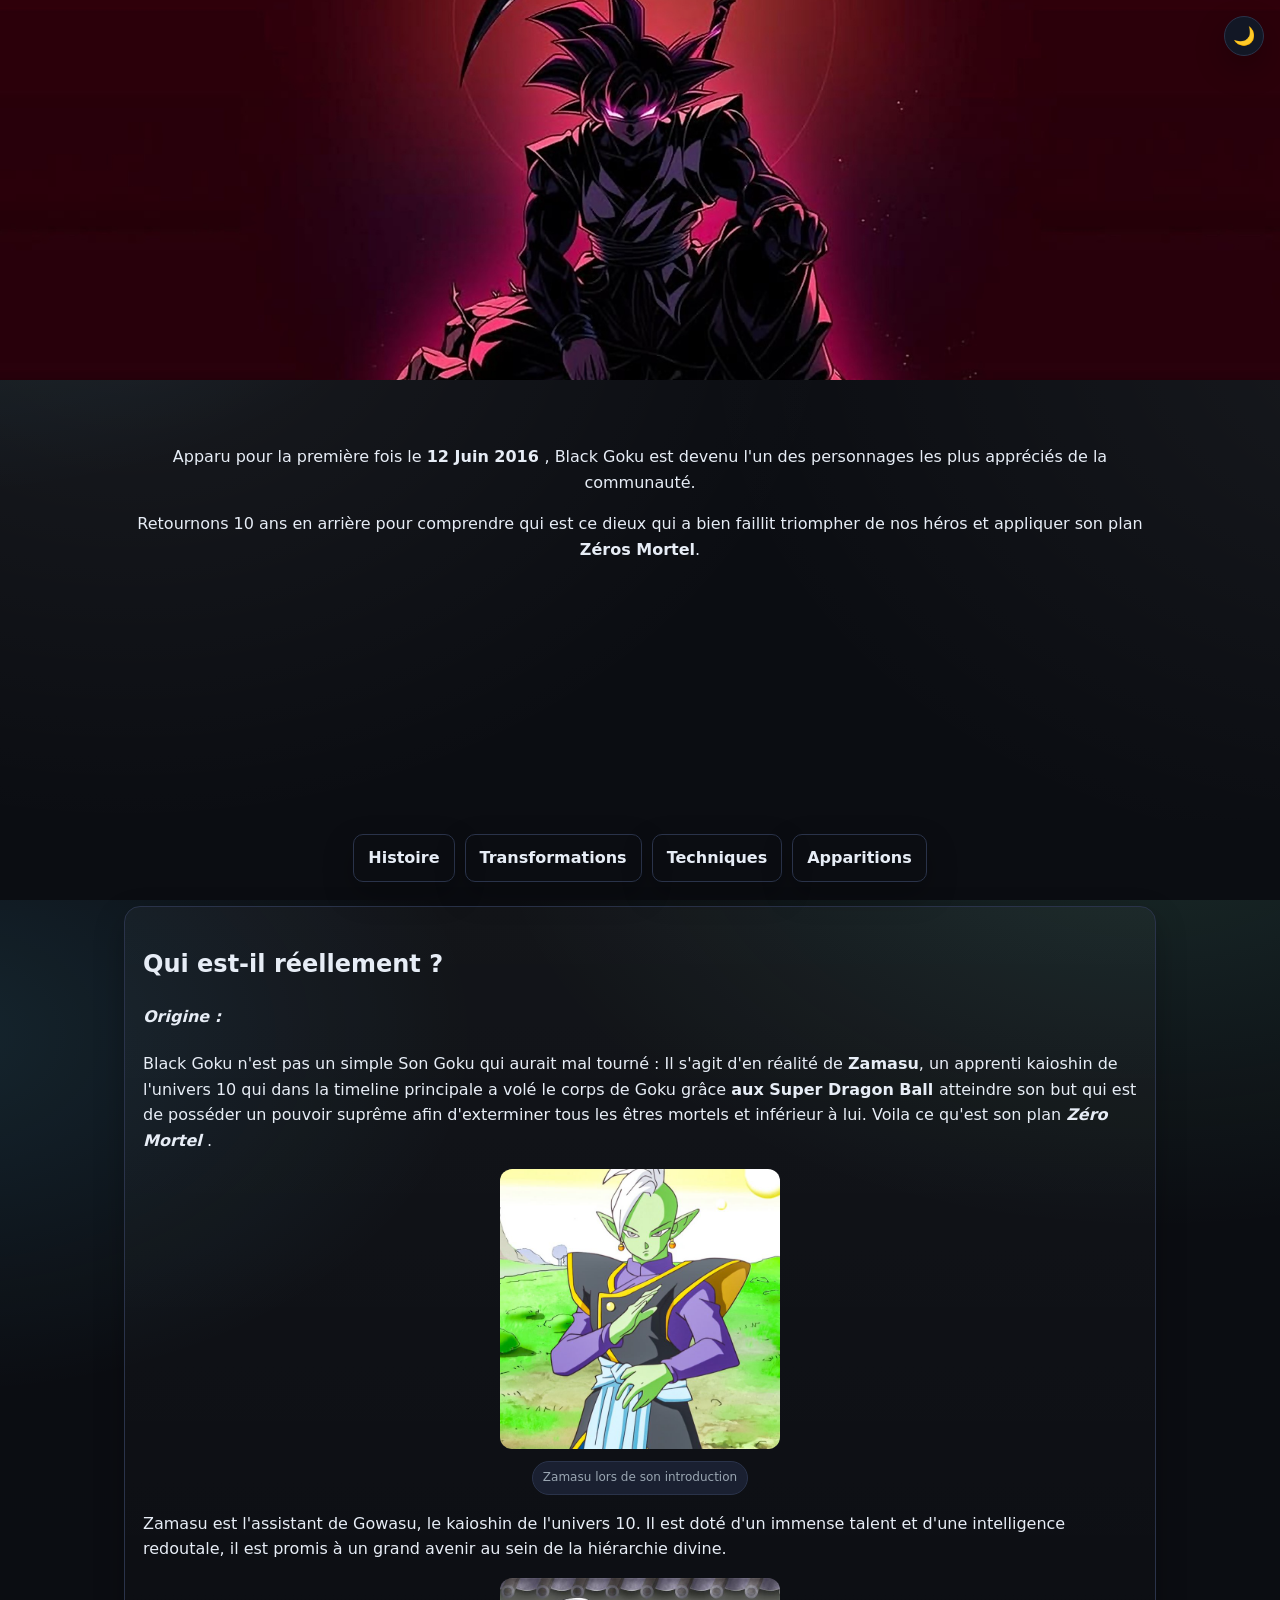
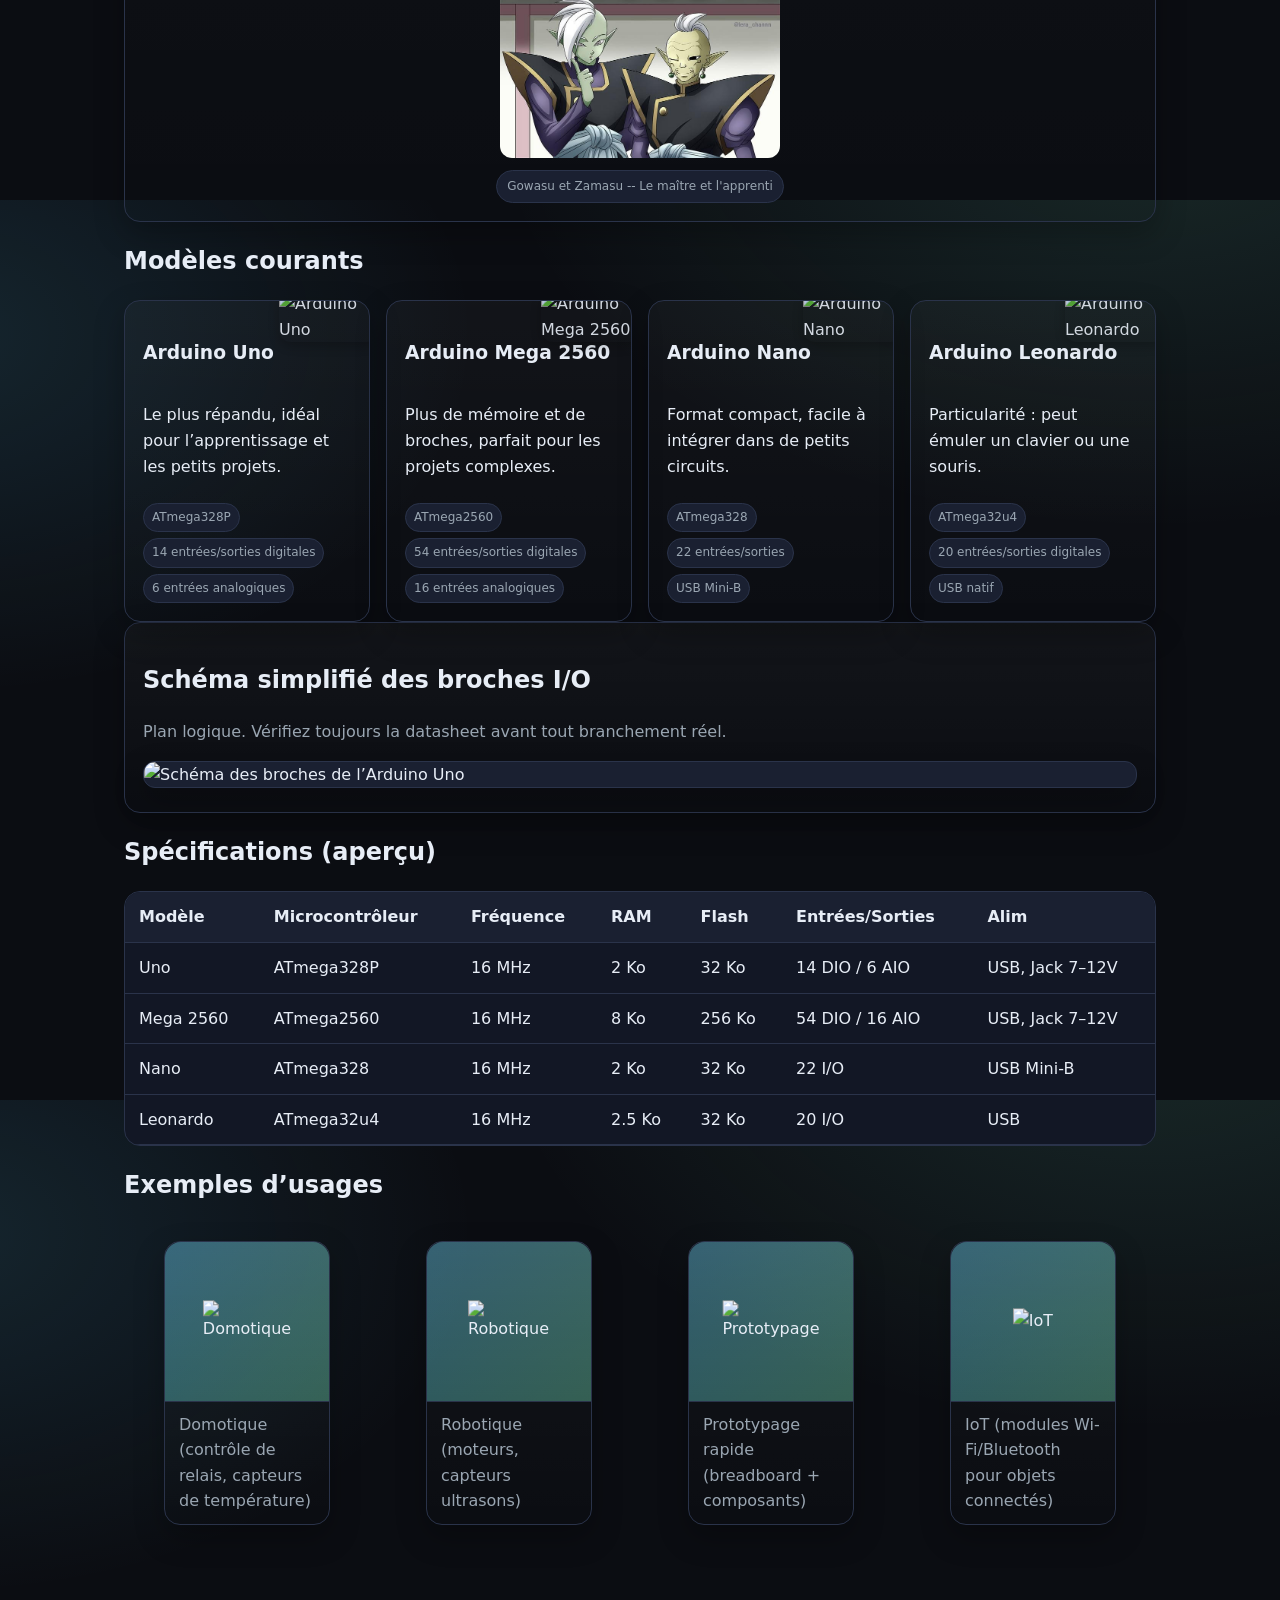
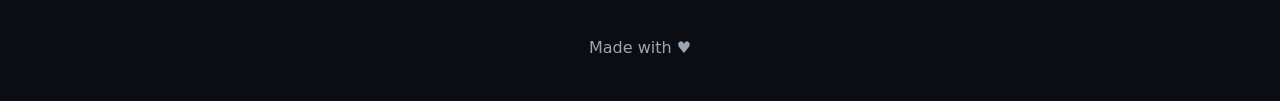
==== Black Goku.html @ c3474111 "envoie document" ====
<!doctype html>
<html lang="fr">
<head>
  <meta charset="utf-8" />
  <meta name="viewport" content="width=device-width, initial-scale=1" />
  <meta name="description" content="Présentation moderne de l’Arduino : modèles, spécifications, entrées/sorties, usages et ressources.">
  
  <link rel="stylesheet" href="style.css">
  <script src="script.js" defer></script>



 <title>Black Goku -- Présentation et Histoire</title>
 </head>
 <body>
  
     <div class="banniere">
 <img src="img/bannière.jpg" alt="Bannière">
 <button id="themeToggle" aria-label="Changer de thème">🌙</button>
     </div>


 <header class="hero">
     <div class="hero__bg" aria-hidden="true"></div>


     <div class="container hero__content">
   <p>Apparu pour la première fois le <strong> 12 Juin 2016 </strong>, Black Goku est devenu l'un des personnages les plus appréciés de la communauté.</p>
   <p>Retournons 10 ans en arrière pour comprendre qui est ce dieux qui a bien faillit triompher de nos héros et appliquer son plan <strong> Zéros Mortel</strong>.</p>
     </div>

</header>
      <nav class="hero__cta">
        <a href="#histoire" class="btn btn--ghost">Histoire</a>
        <a href="#transformation" class="btn btn--ghost">Transformations</a>
        <a href="#techniques" class="btn btn--ghost">Techniques</a>
        <a href="#aparition" class="btn btn--ghost">Apparitions</a>
      </nav>
     </div>
  </header>



  <main class="container">
   <section class="intro card" id="histoire">
   <h2>Qui est-il réellement ?</h2>
   <h4><em> Origine : </em></h4>

       <p>
       Black Goku n'est pas un simple Son Goku qui aurait mal tourné : Il s'agit d'en réalité de <strong>Zamasu</strong>, 
       un apprenti kaioshin de l'univers 10 qui dans la timeline principale a volé le corps de Goku grâce  <strong>aux Super Dragon Ball </strong> atteindre son but qui est de posséder un pouvoir suprême afin d'exterminer tous les êtres mortels et inférieur à lui. Voila ce qu'est son plan <strong><em>Zéro Mortel</em></strong> .
       </p>

   <img src="img/zamasu.jpg" alt="Zamasu" class="zamasu-img">
   <ul class="pill-list">
       <li>Zamasu lors de son introduction</li>
   </ul>

       <p> 
        Zamasu est l'assistant de Gowasu, le kaioshin de l'univers 10. Il est doté d'un immense talent et d'une intelligence redoutale,
        il est promis à un grand avenir au sein de la hiérarchie divine. 
       </p>
   <img src="img/gowasu et zamasu.jpg" alt="Gowasu et Zamasu" class="gowasu et zamasu-img">
   <ul class="pill-list">    
       <li> Gowasu et Zamasu -- Le maître et l'apprenti</li>
    </section>









    <section id="modeles">
      <h2>Modèles courants</h2>
      <div class="grid cards">
        <article class="card">
          <div class="card__img"><img src="img/uno.png" alt="Arduino Uno"></div>
          <h3>Arduino Uno</h3>
          <p>Le plus répandu, idéal pour l’apprentissage et les petits projets.</p>
          <ul class="spec-tags">
            <li>ATmega328P</li><li>14 entrées/sorties digitales</li><li>6 entrées analogiques</li>
          </ul>
        </article>

        <article class="card">
          <div class="card__img"><img src="img/mega.png" alt="Arduino Mega 2560"></div>
          <h3>Arduino Mega 2560</h3>
          <p>Plus de mémoire et de broches, parfait pour les projets complexes.</p>
          <ul class="spec-tags">
            <li>ATmega2560</li><li>54 entrées/sorties digitales</li><li>16 entrées analogiques</li>
          </ul>
        </article>

        <article class="card">
          <div class="card__img"><img src="img/nano.png" alt="Arduino Nano"></div>
          <h3>Arduino Nano</h3>
          <p>Format compact, facile à intégrer dans de petits circuits.</p>
          <ul class="spec-tags">
            <li>ATmega328</li><li>22 entrées/sorties</li><li>USB Mini-B</li>
          </ul>
        </article>

        <article class="card">
          <div class="card__img"><img src="img/leonardo.png" alt="Arduino Leonardo"></div>
          <h3>Arduino Leonardo</h3>
          <p>Particularité : peut émuler un clavier ou une souris.</p>
          <ul class="spec-tags">
            <li>ATmega32u4</li><li>20 entrées/sorties digitales</li><li>USB natif</li>
          </ul>
        </article>
      </div>
    </section>

    <section id="io" class="card">
      <h2>Schéma simplifié des broches I/O</h2>
      <p class="muted">Plan logique. Vérifiez toujours la datasheet avant tout branchement réel.</p>
      <figure class="gpio-figure">
        <img src="img/arduino-uno-pinout.png" alt="Schéma des broches de l’Arduino Uno" class="gpio-img">
      </figure>
    </section>

    <section id="specs">
      <h2>Spécifications (aperçu)</h2>
      <div class="table-scroll">
        <table class="spec-table">
          <thead>
            <tr>
              <th>Modèle</th><th>Microcontrôleur</th><th>Fréquence</th><th>RAM</th><th>Flash</th><th>Entrées/Sorties</th><th>Alim</th>
            </tr>
          </thead>
          <tbody>
            <tr>
              <td>Uno</td><td>ATmega328P</td><td>16 MHz</td><td>2 Ko</td><td>32 Ko</td><td>14 DIO / 6 AIO</td><td>USB, Jack 7–12V</td>
            </tr>
            <tr>
              <td>Mega 2560</td><td>ATmega2560</td><td>16 MHz</td><td>8 Ko</td><td>256 Ko</td><td>54 DIO / 16 AIO</td><td>USB, Jack 7–12V</td>
            </tr>
            <tr>
              <td>Nano</td><td>ATmega328</td><td>16 MHz</td><td>2 Ko</td><td>32 Ko</td><td>22 I/O</td><td>USB Mini-B</td>
            </tr>
            <tr>
              <td>Leonardo</td><td>ATmega32u4</td><td>16 MHz</td><td>2.5 Ko</td><td>32 Ko</td><td>20 I/O</td><td>USB</td>
            </tr>
          </tbody>
        </table>
      </div>
    </section>

    <section id="gallery">
      <h2>Exemples d’usages</h2>
      <div class="grid gallery">
        <figure class="card media">
          <div class="media__ph"><img src="img/domotique.png" alt="Domotique" class="media__overlay"></div>
          <figcaption>Domotique (contrôle de relais, capteurs de température)</figcaption>
        </figure>
        <figure class="card media">
          <div class="media__ph"><img src="img/robot.png" alt="Robotique" class="media__overlay"></div>
          <figcaption>Robotique (moteurs, capteurs ultrasons)</figcaption>
        </figure>
        <figure class="card media">
          <div class="media__ph"><img src="img/prototypage.png" alt="Prototypage" class="media__overlay"></div>
          <figcaption>Prototypage rapide (breadboard + composants)</figcaption>
        </figure>
        <figure class="card media">
          <div class="media__ph"><img src="img/iot.png" alt="IoT" class="media__overlay"></div>
          <figcaption>IoT (modules Wi-Fi/Bluetooth pour objets connectés)</figcaption>
        </figure>
      </div>
    </section>
  </main>

  <button id="backToTop" aria-label="Revenir en haut" title="Retour en haut">▲</button>

  <footer class="site-footer">
    <div class="container"><p>Made with ♥</p></div>
  </footer>
</body>
</html>
---- style.css ----
/* ===================== THEME & TOKENS ===================== */
:root[data-theme="dark"], 
:root:not([data-theme]){
    --bg:#0b0d12;
     --text:#e7edf6; 
     --muted:#9aa6b2;
    --brand:#5dd3ff; 
    --accent:#7cf3c6;
    --panel:#121725; 
    --panel-2:#1a2031; 
    --line:#2a334a;
    --radius:16px;
     --shadow:0 12px 30px rgba(0,0,0,.25);
    --ring: rgba(128,255,234,.35);
  }


  :root[data-theme="light"]{
    --bg:#f6f7fb;
     --text:#0f172a; 
     --muted:#5b6676;
    --brand:#2563eb;
    --accent:#22c55e;
    --panel:#ffffff; 
    --panel-2:#f3f5f9;
     --line:#e5e7eb;
    --shadow:0 12px 24px rgba(0,0,0,.08);
    --ring: rgba(37,99,235,.18);
  }
  

  *{ box-sizing:border-box }
  html,body{ height:100% }
  body{
    margin:0;
    font:16px/1.6 system-ui,-apple-system,Segoe UI,Roboto,Ubuntu,sans-serif;
    color:var(--text);
    background:
      radial-gradient(1100px 700px at 90% -10%, rgba(125,242,203,.12), transparent 60%),
      radial-gradient(900px 600px at -5% 15%, rgba(93,211,255,.12), transparent 60%),
      var(--bg);
  }

  .container{ max-width:1080px; margin-inline:auto; padding:24px }
  


  /* ===================== BANNIERE ===================== */
  .banniere{
    position:relative;
    width:100%;
    height:380px;
    overflow:hidden;
  }
  .banniere img{
    width:100%;
    height:100%;
    object-fit:cover;
    object-position:center 30%;
  }


  /* ===================== HERO ===================== */
  .hero{
    position:relative; overflow:hidden; min-height:440px;
    display:grid;
    align-content:start;
    justify-content:center;
    text-align:center;
    padding-top:24px;
  }


  .hero__bg{ position:absolute; inset:0;
    background:
      radial-gradient(1200px 900px at 10% -20%, rgba(255,255,255,.06), transparent 60%),
      radial-gradient(1200px 900px at 110% -10%, rgba(255,255,255,.05), transparent 60%);
    pointer-events:none;
  }


  .hero__content{ position:relative; z-index:2 }

  .hero__badge{
    display:inline-block; 
    background:linear-gradient(90deg, var(--brand), var(--accent));
    color:#001018; 
    padding:4px 10px; 
    border-radius:999px; 
    font-size:12px; 
    font-weight:800; 
    letter-spacing:.3px;
  }


  .hero__title{ font-size:clamp(28px, 5vw, 56px); margin:.4rem 0 }
  .hero__subtitle{ max-width:62ch; margin-inline:auto; color:var(--muted) }
  .hero__cta{ display:flex; gap:10px; justify-content:center; margin-top:14px; flex-wrap:wrap }
  
  .btn{
     display:inline-flex;
     align-items:center; 
     gap:8px;
     padding:10px 14px; 
     border-radius:10px; 
     text-decoration:none;
     background:linear-gradient(180deg, var(--brand), var(--accent)); color:#001018; font-weight:700; box-shadow:var(--shadow);
  }


  .btn--ghost{ background:transparent; color:var(--text); border:1px solid var(--line) }
  .btn:hover{ transform:scale(1.05); transition:transform .15s ease }
  

  /* Bouton bascule thème */
  #themeToggle{
     position:absolute;
     top:16px; 
     right:16px; 
     width:40px; 
     height:40px;
     border-radius:50%; 
     border:1px solid var(--line);
     background:var(--panel);
     color:var(--text);
     font-size:18px; 
     cursor:pointer; 
     box-shadow:var(--shadow);
     display:grid;
     place-items:center; 
     transition:transform .2s ease;
     z-index:10000;
  }
  #themeToggle:hover{ transform:scale(1.1) }
  



  /* ===================== PANELS & CARDS ===================== */
  .card{
     background:linear-gradient(180deg, rgba(255,255,255,.03), rgba(255,255,255,0));
     border:1px solid var(--line); 
     border-radius:var(--radius); 
     padding:18px;
     box-shadow:var(--shadow);
  }


  .pill-list{
    display:flex;
    gap:8px;
    flex-wrap:wrap;
    justify-content:center;
    margin:10px 0 0;
    padding:0;
  }


  .pill-list li{
    list-style:none; 
    padding:6px 10px; 
    border-radius:999px; 
    font-size:12px;
    background:var(--panel-2);
    border:1px solid var(--line);
    color:var(--muted)
  }


  /* Image illustrative dans une section card (ex: Zamasu) */
  .zamasu-img{
    display:block;
    max-width:280px;
    width:100%;
    margin:12px auto;
    border-radius:12px;
  }
  

  /* Grille des cartes “Modèles” */
  .grid{
     display:grid;
     gap:16px; 
     margin-top:12px; 
     grid-template-columns:repeat(auto-fill,minmax(240px,1fr));
    align-items:stretch 
    }



  .cards .card{
   position:relative; 
   overflow:hidden; 
   display:flex; 
   flex-direction:column; 
   height:100%
  }


  /* image décorative asymétrique en haut à droite */
  .card__img{
     position:absolute;
     top:-10px;
     right:-10px; 
     width:100px; 
     height:auto;
     opacity:.9 
  }



  .card__img img{ 
     width:100%;
     height:auto; 
     border-radius:12px; 
     box-shadow:0 4px 12px rgba(0,0,0,.25)
     }
  


  .spec-tags{ 
   display:flex; 
   gap:6px; 
   flex-wrap:wrap; 
   padding:0;    
   margin:8px 0 0   
    }



  .spec-tags li{
   list-style:none; 
   font-size:12px;
   padding:4px 8px;   
   border-radius:999px;
   background:var(--panel-2);
   border:1px solid var(--line); 
   color:var(--muted)
  }
  




  /* ===================== IO / PINOUT IMAGE ===================== */
  /* Nouvelles classes pour Arduino, tout en gardant la compatibilité avec les anciennes .gpio-* */
  .io-figure, .gpio-figure{ margin:10px 0 6px }
  .io-img, .gpio-img{
    display:block;
    width:100%; 
    height:auto;
    border-radius:12px; 
    border:1px solid var(--line); 
    background:var(--panel-2); 
    box-shadow:var(--shadow);
  }
  



  /* ===================== TABLEAU SPECS ===================== */
  .table-scroll{ 
   overflow:auto;
   border:1px solid var(--line); 
   border-radius:var(--radius); 
   background:var(--panel)
  }


  .spec-table{   
   border-collapse:collapse; 
   width:100%; 
   min-width:720px 
  }


  .spec-table th, .spec-table td{ 
   padding:12px 14px; 
   border-bottom:1px solid var(--line) 
  }


  .spec-table thead th{ 
   position:sticky; 
   top:0; 
   backdrop-filter:blur(6px); 
   background:var(--panel-2); 
   text-align:left 
  
  }
  .muted{ color:var(--muted) }
  



  /* ===================== GALLERY (dégradé + PNG en surcouche) ===================== */
  .gallery{
   grid-template-columns:repeat(auto-fill, minmax(220px,1fr)) 
  }


  .media{ 
   padding:0 
  }


  .media__ph{
   position:relative; 
   height:160px;
   border-radius:var(--radius) var(--radius) 0 0; 
   border-bottom:1px solid var(--line);
   background:
      linear-gradient(135deg, rgba(93,211,255,.35), rgba(124,243,198,.35)),
      linear-gradient(180deg, rgba(255,255,255,.06), rgba(255,255,255,0));
   background-size:cover; 
   background-position:center;
  }


  .media__overlay{
   position:absolute; 
   top:50%; left:50%; 
   transform:translate(-50%,-50%);
   max-width:80%; max-height:80%; 
   object-fit:contain;
  }


  .media figcaption{ 
   padding:10px 14px; 
   color:var(--muted) 
  }
  




  /* ===================== BACK TO TOP ===================== */
  #backToTop{
   position:fixed; 
   right:16px; 
   bottom:16px; 
   width:44px; 
   height:44px;
   display:grid; 
   place-items:center;
   border-radius:999px; 
   border:1px solid var(--line);
   background:var(--panel); 
   color:var(--text); 
   font-weight:800; 
   cursor:pointer;
   box-shadow:var(--shadow); 
   z-index:9999;
   opacity:0; 
   pointer-events:none; 
   transform:translateY(8px);
   transition:opacity .2s ease, transform .2s ease;
  }



  #backToTop.is-visible{ 
   opacity:1; 
   pointer-events:auto; 
   transform:translateY(0) 
  }
  




  /* ===================== TROMBINOSCOPE (si utilisé sur le même site) ===================== */

  .grid.trombi{ 
   grid-template-columns:repeat(auto-fill,minmax(240px,1fr)); 
   gap:14px; align-items:stretch; 
   grid-auto-rows:1fr
   }


  .trombi .card{ 
   display:flex; 
   flex-direction:column; 
   height:100% 
  }


  .trombi .card-head{ 
   display:flex; 
   gap:12px; 
   align-items:center; 
   padding:14px; 
   border-bottom:1px solid rgba(255,255,255,.06); 
   background:linear-gradient(180deg, rgba(255,255,255,.03), transparent) 
  }


  .trombi .avatar{
   --size:64px; 
   flex:0 0 var(--size); 
   width:var(--size);
   height:var(--size);
   display:grid; 
   place-items:center; 
   border-radius:50%; 
   background:linear-gradient(135deg, var(--brand), var(--accent)); 
   color:#001018;
   font-weight:900; 
   letter-spacing:.5px; 
   font-size:22px; 
   border:2px solid rgba(255,255,255,.35); 
   overflow:hidden;
  }

  
  .trombi .avatar img{ 
   width:100%; 
   height:100%; 
   object-fit:cover; 
   display:block 
  }


  .trombi .card h3{ 
   margin:0; 
   font-size:18px 
  }
  


  /* rôle clampé à 2 lignes */
  .trombi .role{
   font-size:12px; 
   color:var(--muted); 
   line-height:1.4;
   display:-webkit-box; 
   --webkit-line-clamp:2; 
   -webkit-box-orient:vertical; 
   overflow:hidden;
   min-height:calc(1em * 1.4 * 2);
  }


  /* tags limités à 2 rangées */
  .trombi .tags{
   display:flex; 
   flex-wrap:wrap; 
   gap:6px; 
   padding:12px 14px;
   --row-h:26px; 
   max-height:calc(var(--row-h)*2 + 6px); 
   overflow:hidden;
  }


  .trombi .tag{
   font-size:12px; 
   line-height:1; 
   padding:4px 8px; 
   border-radius:999px;
   background:var(--panel-2); 
   border:1px solid rgba(255,255,255,.06); 
   color:var(--muted);
  }



  /* bio clampée + occupe l'espace restant */
  .trombi .bio{
   font-size:.9rem; 
   color:var(--muted); 
   margin:8px 14px; 
   line-height:1.4;
   flex-grow:1; 
   display:-webkit-box; 
   --webkit-line-clamp:4; 
   -webkit-box-orient:vertical; 
   overflow:hidden;
  }


  /* footer aligné bas + 2 lignes de boutons */
  .trombi .card-footer{ 
   margin-top:auto; 
   display:flex; 
   flex-direction:column; 
   gap:8px; 
   padding:12px 14px 14px 
  }


  .trombi .btn-row{ 
   display:flex; 
   flex-wrap:wrap; 
   gap:8px 
  }


  .trombi .btn-row.space-between{ 
   justify-content:space-between 
  }


  .trombi .btn-row.center{ 
   justify-content:center 
  }


  .trombi .btn{
   display:inline-flex; 
   align-items:center; 
   gap:8px; 
   padding:8px 12px; 
   font-size:13px; 
   border-radius:10px; 
   text-decoration:none;
   border:1px solid rgba(255,255,255,.08); 
   background:linear-gradient(180deg, rgba(255,255,255,.06), rgba(255,255,255,.01)); 
   color:var(--text);
   flex-shrink:0; 
   white-space:nowrap;
  }


  .trombi .btn:hover{ 
   outline:2px solid var(--ring)
   }
  

  /* ===================== FOOTER ===================== */
  .site-footer{ 
   margin:30px 0 10px; 
   color:var(--muted); 
   text-align:center
   }
  
  
  /* ===================== RESPONSIVE ===================== */
  @media (max-width:640px){
    .hero__bg{ opacity:.6 }
  }
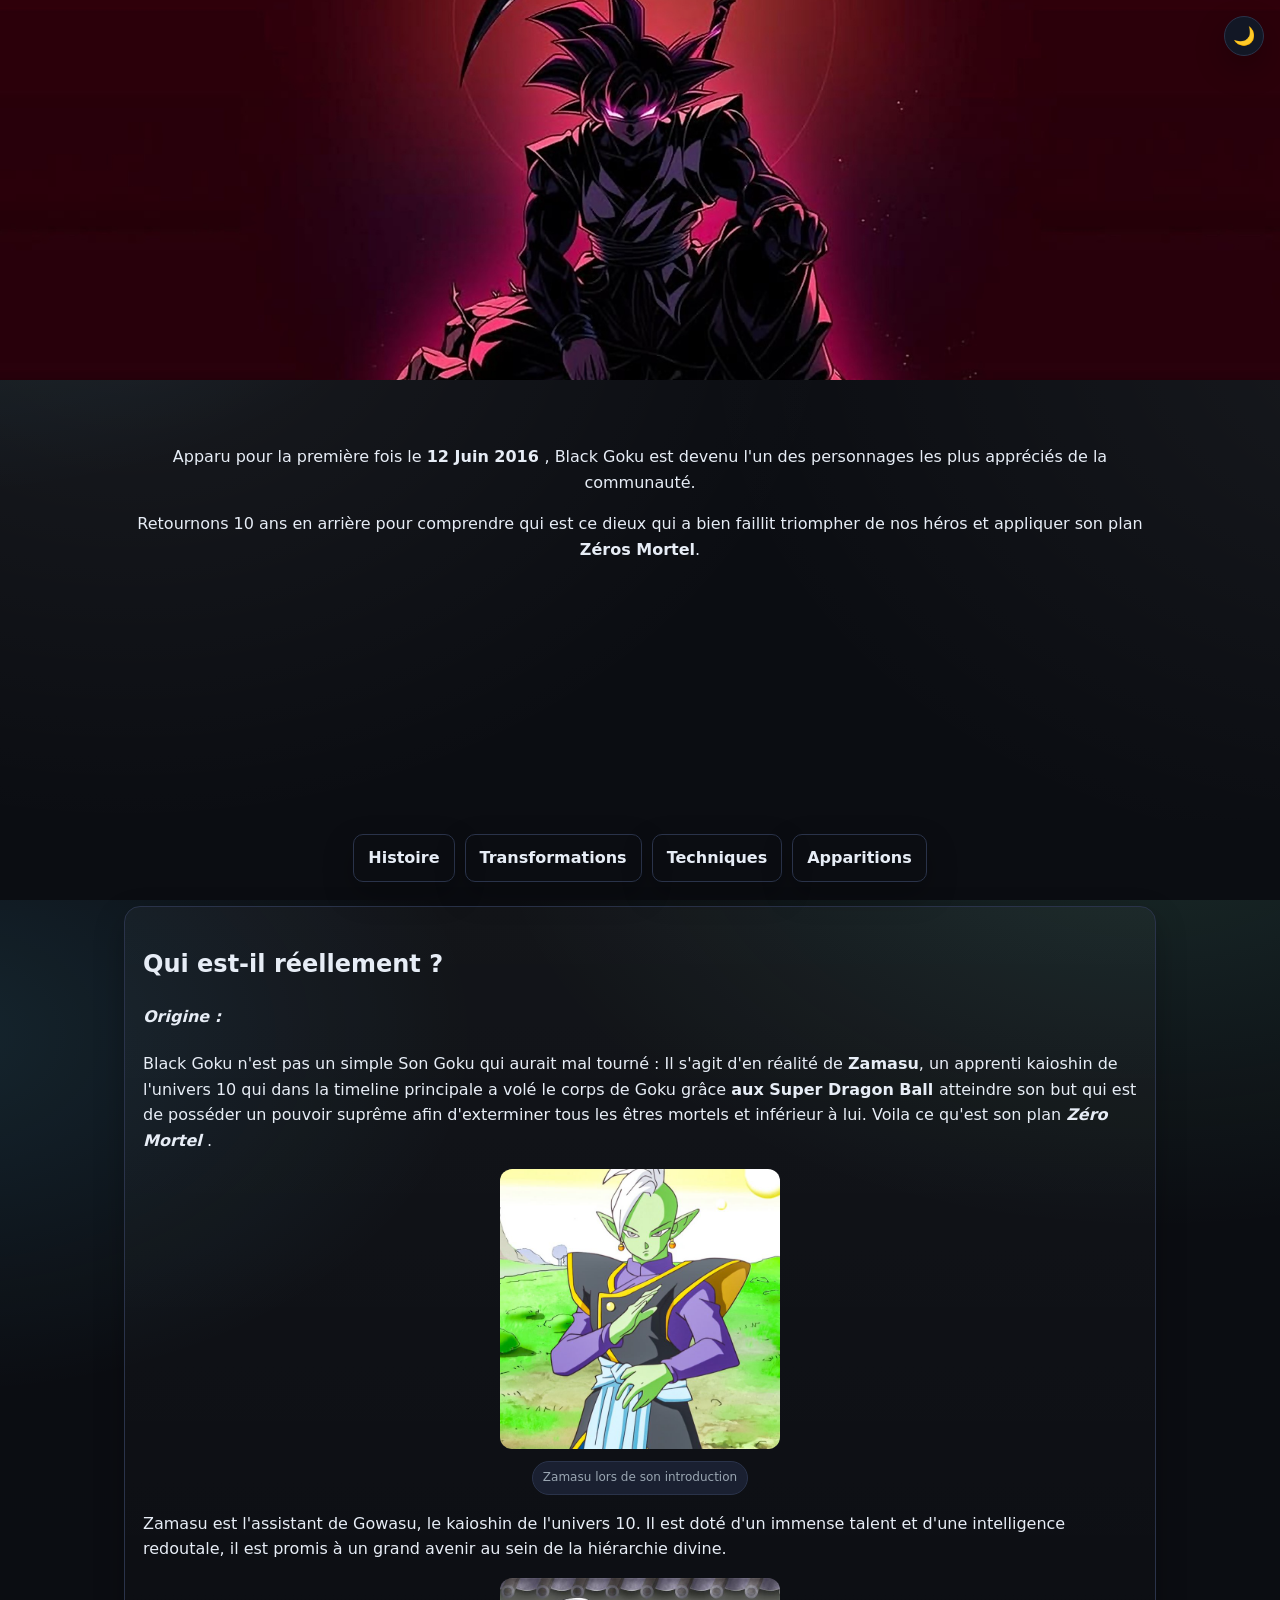
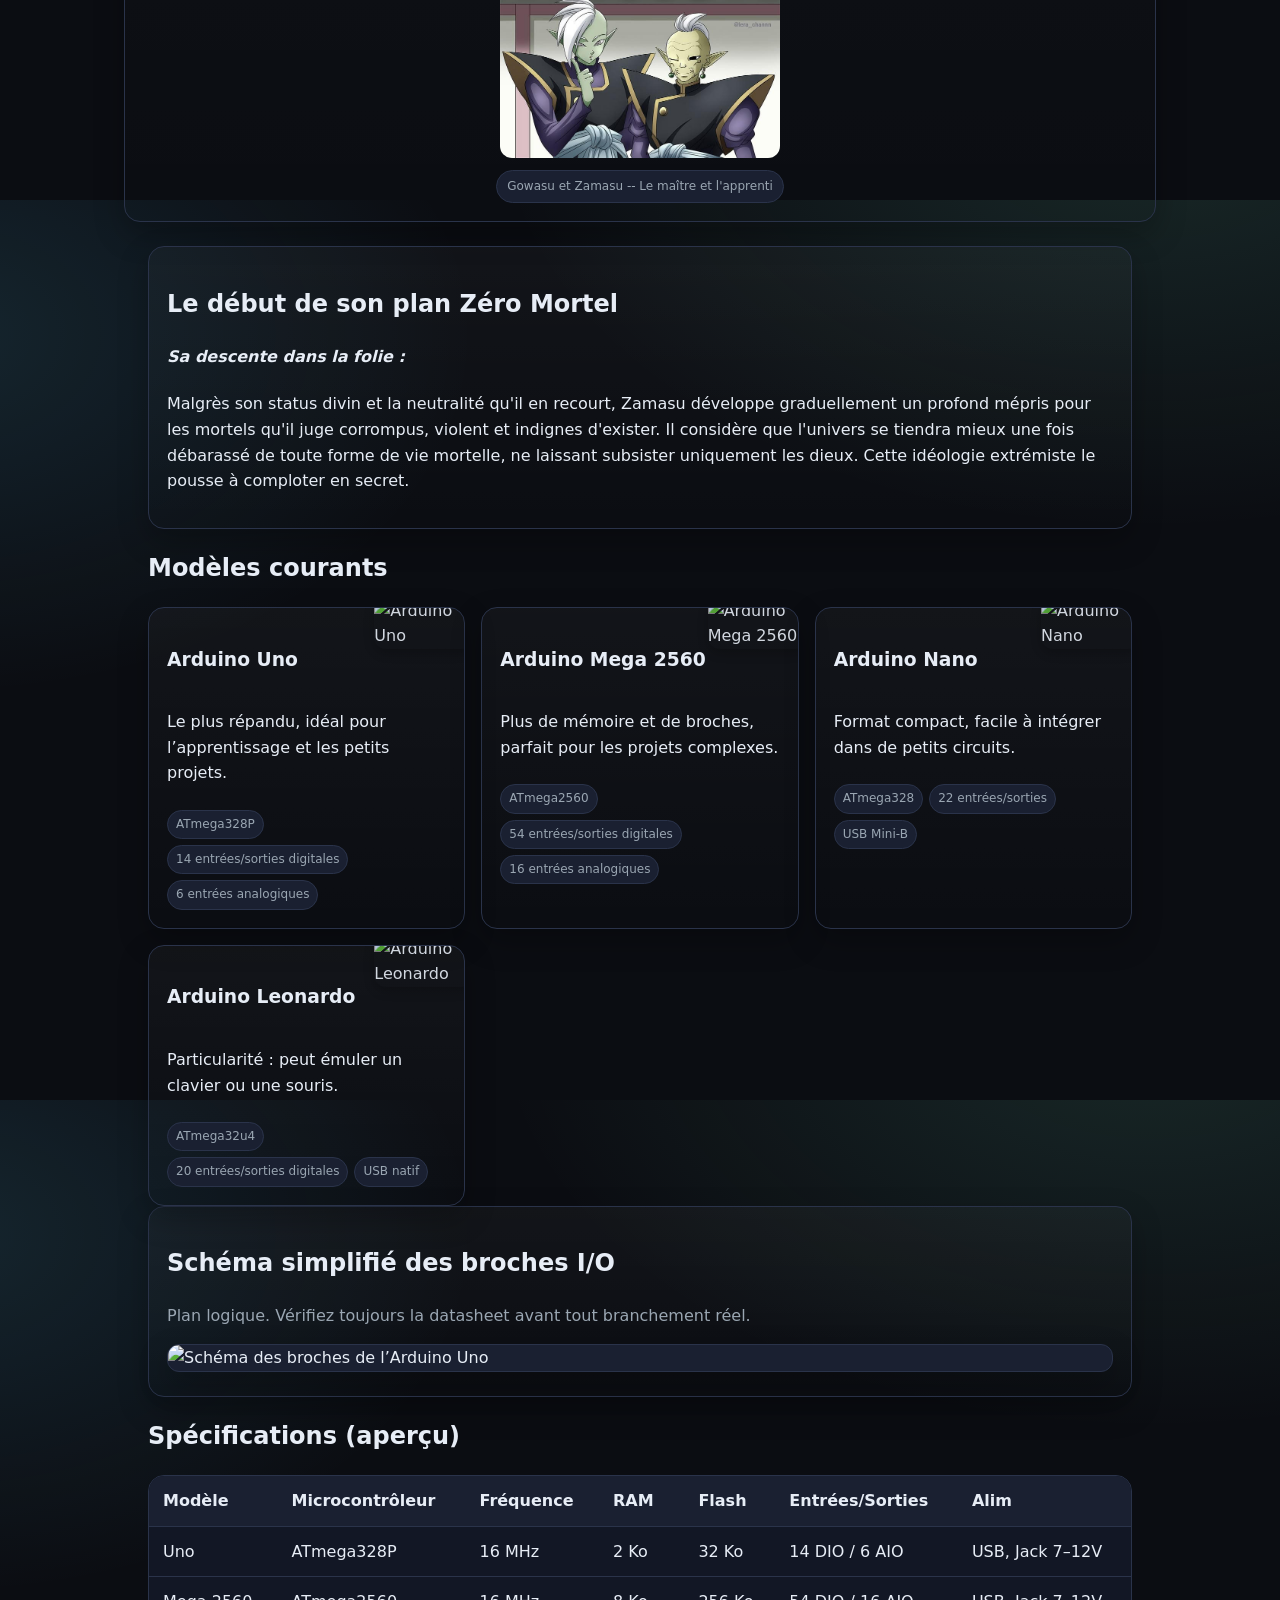
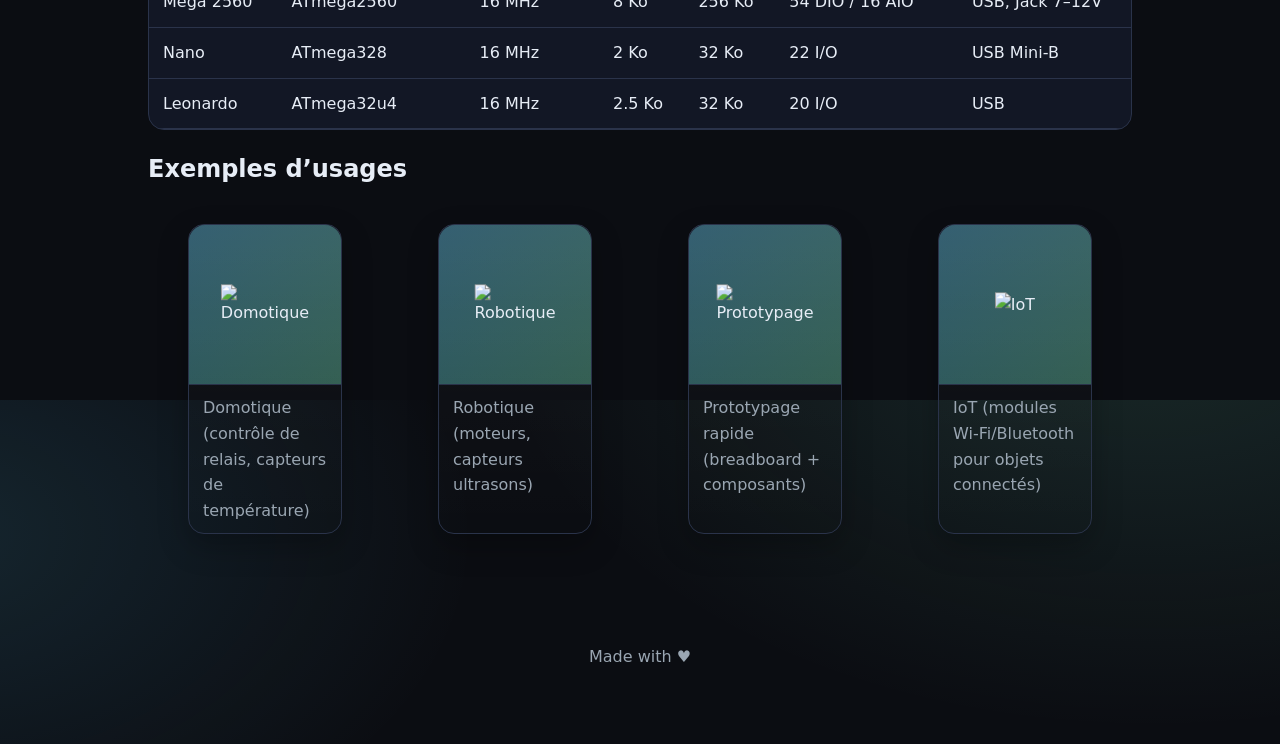
==== commit 5aa1f7d8: "version 1.0.2" ====
--- a/Black Goku.html
+++ b/Black Goku.html
@@ -63,7 +63,21 @@
    <img src="img/gowasu et zamasu.jpg" alt="Gowasu et Zamasu" class="gowasu et zamasu-img">
    <ul class="pill-list">    
        <li> Gowasu et Zamasu -- Le maître et l'apprenti</li>
-    </section>
+   </section>
+
+
+<main class="container">
+   <section class="intro card">
+   <h2>Le début de son plan <strong>Zéro Mortel</strong> </h2>
+   <h4><em> Sa descente dans la folie : </em></h4>
+   
+     <p>
+        Malgrès son status divin et la neutralité qu'il en recourt, Zamasu développe graduellement un profond mépris pour les mortels qu'il juge corrompus, violent et indignes d'exister.
+        Il considère que l'univers se tiendra mieux une fois débarassé de toute forme de vie mortelle, ne laissant subsister uniquement les dieux.
+        Cette idéologie extrémiste le pousse à comploter en secret. 
+       </p>
+
+</section>
 
 
 
